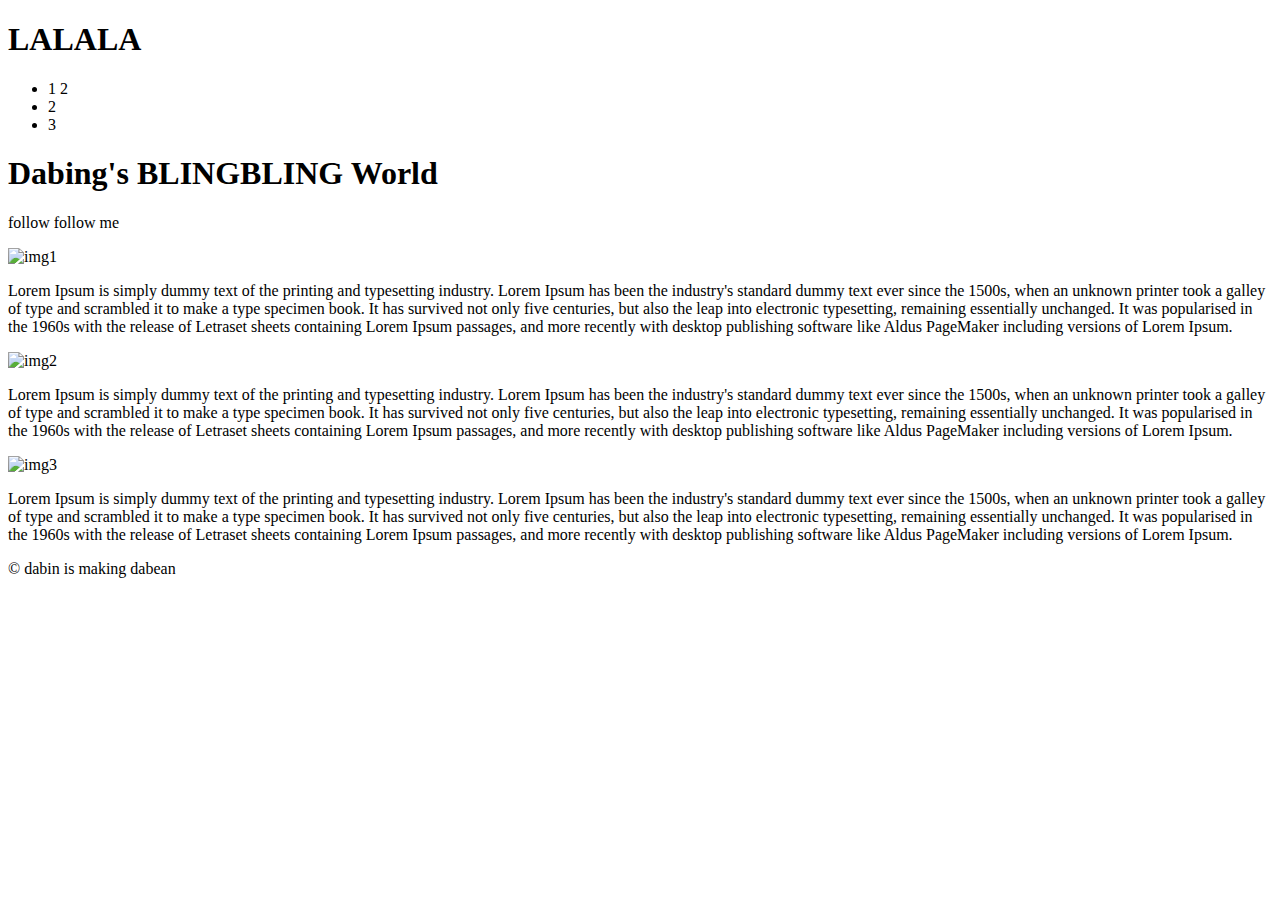
==== index.html @ ab3bc934 "added 2" ====
<!DOCTYPE html>
<html lang="ko">
<head>
    <title>dabing's blingbling</title>
    <meta charset="utf-8"/>
    <link rel="stylesheet" type="text/css" href="style.css"/>
    <link href="https://fonts.google.com/css?family=Amatic SC:100" type="text/css" rel="stylesheet" >
    <!--넣고싶은 폰트찾아넣자, 글자크기도 설정-->
</head>
<body>
    <nav>
      <div class="left">
        <h1>LALALA</h1>
      </div>
      <div class="right">
        <ul>
            <li>1 2</li>
            <li>2</li>  
            <li>3</li>  
        </ul>
      </div>
    </nav>
    
    
    <header>
        <div>
            <h1>Dabing's BLINGBLING World</h1>
            <p>follow follow me</p>
        </div>
    </header>
    <!--header는 끝이야!-->
    
         <section class = "sec">
                <article class="menu01">
                  <img src="fff.png" alt="img1">
                  <p>Lorem Ipsum is simply dummy text of the printing and typesetting industry. Lorem Ipsum has been the industry's standard dummy text ever since the 1500s, when an unknown printer took a galley of type and scrambled it to make a type specimen book. It has survived not only five centuries, but also the leap into electronic typesetting, remaining essentially unchanged. It was popularised in the 1960s with the release of Letraset sheets containing Lorem Ipsum passages, and more recently with desktop publishing software like Aldus PageMaker including versions of Lorem Ipsum.</p>
                </article>
                <article class="menu02">
                  <img src="fff.png" alt="img2">
                  <p>Lorem Ipsum is simply dummy text of the printing and typesetting industry. Lorem Ipsum has been the industry's standard dummy text ever since the 1500s, when an unknown printer took a galley of type and scrambled it to make a type specimen book. It has survived not only five centuries, but also the leap into electronic typesetting, remaining essentially unchanged. It was popularised in the 1960s with the release of Letraset sheets containing Lorem Ipsum passages, and more recently with desktop publishing software like Aldus PageMaker including versions of Lorem Ipsum.</p>
                </article>
                <article class="menu03">
                    <img src="fff.png" alt="img3">
                    <p>Lorem Ipsum is simply dummy text of the printing and typesetting industry. Lorem Ipsum has been the industry's standard dummy text ever since the 1500s, when an unknown printer took a galley of type and scrambled it to make a type specimen book. It has survived not only five centuries, but also the leap into electronic typesetting, remaining essentially unchanged. It was popularised in the 1960s with the release of Letraset sheets containing Lorem Ipsum passages, and more recently with desktop publishing software like Aldus PageMaker including versions of Lorem Ipsum.</p>
                </article>
        </section>
        
        
        <footer>
          <div class="container">
            <p>&copy; dabin is making dabean</p>
          </div>
        </footer>
    </body>
</html>
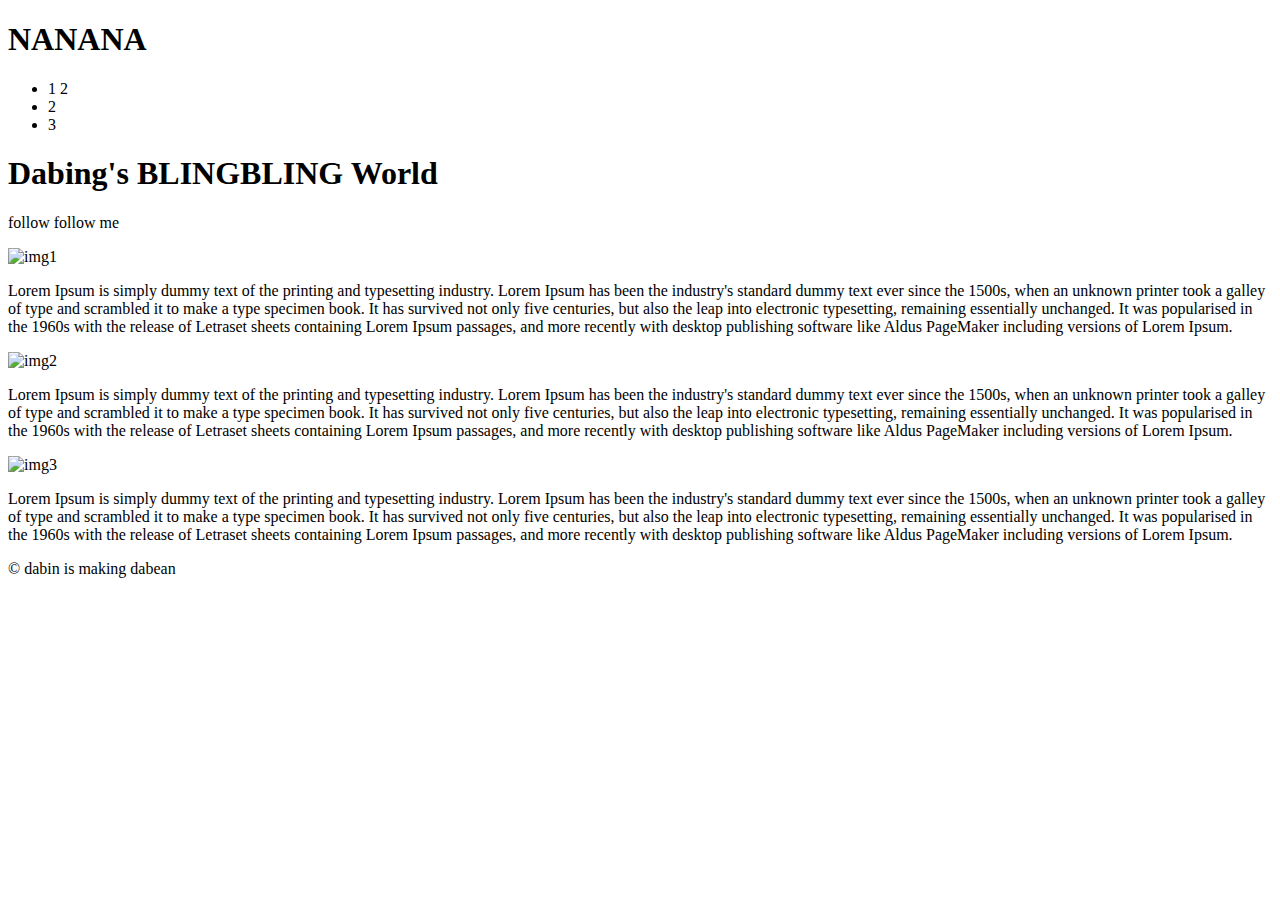
==== commit f652da81: "nanana changed" ====
--- a/index.html
+++ b/index.html
@@ -10,8 +10,8 @@
 <body>
     <nav>
       <div class="left">
-        <h1>LALALA</h1>
-      </div>
+        <h1>NANANA</h1>
+      </div> 
       <div class="right">
         <ul>
             <li>1 2</li>
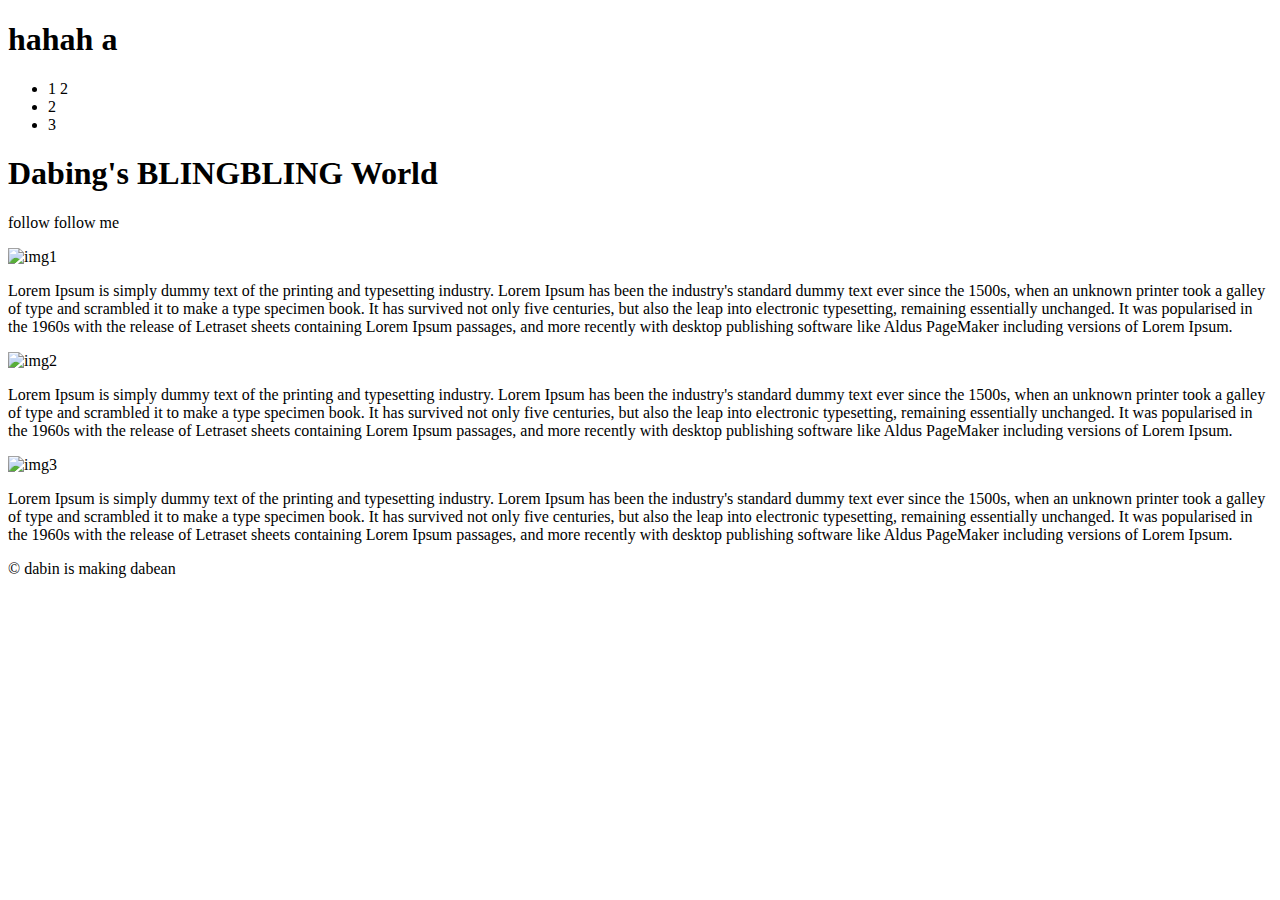
==== commit 07849880: "hahah a changed" ====
--- a/index.html
+++ b/index.html
@@ -10,7 +10,7 @@
 <body>
     <nav>
       <div class="left">
-        <h1>NANANA</h1>
+        <h1>hahah a</h1>
       </div> 
       <div class="right">
         <ul>
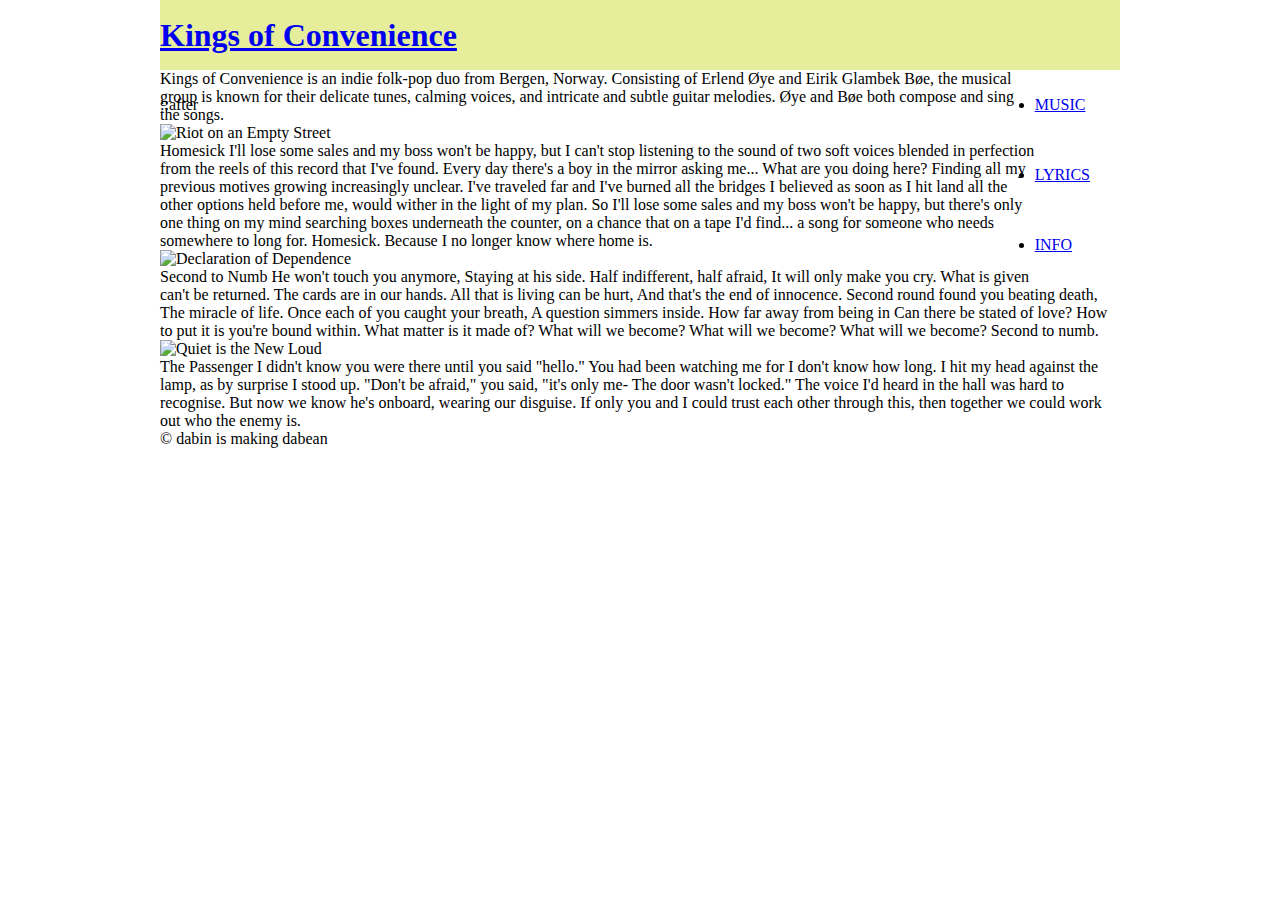
==== commit 70bb4a3c: "pictures added" ====
--- a/index.html
+++ b/index.html
@@ -1,55 +1,132 @@
 <!DOCTYPE html>
-<html lang="ko">
+<html lang="en">
 <head>
-    <title>dabing's blingbling</title>
+    <title>KingsofConvenience</title>
     <meta charset="utf-8"/>
     <link rel="stylesheet" type="text/css" href="style.css"/>
     <link href="https://fonts.google.com/css?family=Amatic SC:100" type="text/css" rel="stylesheet" >
-    <!--넣고싶은 폰트찾아넣자, 글자크기도 설정-->
 </head>
 <body>
+  <div class="container">
     <nav>
-      <div class="left">
-        <h1>hahah a</h1>
-      </div> 
-      <div class="right">
-        <ul>
-            <li>1 2</li>
-            <li>2</li>  
-            <li>3</li>  
-        </ul>
+      <h1 class="nav-logo">
+        <a href="http://www.dabin1027.site">Kings of Convenience</a>
+      </h1>
+      <div class="nav-menu">
+       <ul="nav-btn">
+         <li>
+           <a href="http://www.dabin1027.site">MUSIC</a>
+         </li>
+         <li>
+           <a href="http://www.dabin1027.site">LYRICS</a>
+         </li>
+         <li>
+           <a href="http://www.dabin1027.site">INFO</a>
+         </li>
+       </ul>
       </div>
+      ::after
     </nav>
-    
-    
-    <header>
-        <div>
-            <h1>Dabing's BLINGBLING World</h1>
-            <p>follow follow me</p>
+    <header class="hd">
+      <h2 class="hd-title"Beautiful Songs></h2>
+      <p class="hd-txt">
+        Kings of Convenience is an indie folk-pop duo from Bergen, Norway. Consisting of Erlend Øye and Eirik Glambek Bøe, the musical group is known for their delicate tunes, calming voices, and intricate and subtle guitar melodies. Øye and Bøe both compose and sing the songs.
+      </p>
+    </header>
+    <section class="sec">
+      <article class="atc_1"></article>
+      <div class="square">
+        <img src="http://images.genius.com/bf7a6de046aafdd8db9bba3cb117175c.1000x1000x1.jpg" alt="Riot on an Empty Street">
+      </div>
+      <p>
+        Homesick
+        I'll lose some sales and my boss won't be happy,
+but I can't stop listening to the sound
+of two soft voices
+blended in perfection
+from the reels of this record that I've found.
+
+Every day there's a boy in the mirror asking me...
+What are you doing here?
+Finding all my previous motives
+growing increasingly unclear.
+
+I've traveled far and I've burned all the bridges
+I believed as soon as I hit land
+all the other options held before me,
+would wither in the light of my plan.
+
+So I'll lose some sales and my boss won't be happy,
+but there's only one thing on my mind
+searching boxes underneath the counter,
+on a chance that on a tape I'd find...
+a song for someone who needs somewhere to long for.
+
+Homesick.
+Because I no longer know where home is.
+      </p>
+      <article class="atc_2">
+        <div class="square">
+          <img src="http://mp3red.me/cover/1282859-460x460/declaration-of-dependence.jpg" alt="Declaration of Dependence">
         </div>
-    </header>
-    <!--header는 끝이야!-->
-    
-         <section class = "sec">
-                <article class="menu01">
-                  <img src="fff.png" alt="img1">
-                  <p>Lorem Ipsum is simply dummy text of the printing and typesetting industry. Lorem Ipsum has been the industry's standard dummy text ever since the 1500s, when an unknown printer took a galley of type and scrambled it to make a type specimen book. It has survived not only five centuries, but also the leap into electronic typesetting, remaining essentially unchanged. It was popularised in the 1960s with the release of Letraset sheets containing Lorem Ipsum passages, and more recently with desktop publishing software like Aldus PageMaker including versions of Lorem Ipsum.</p>
-                </article>
-                <article class="menu02">
-                  <img src="fff.png" alt="img2">
-                  <p>Lorem Ipsum is simply dummy text of the printing and typesetting industry. Lorem Ipsum has been the industry's standard dummy text ever since the 1500s, when an unknown printer took a galley of type and scrambled it to make a type specimen book. It has survived not only five centuries, but also the leap into electronic typesetting, remaining essentially unchanged. It was popularised in the 1960s with the release of Letraset sheets containing Lorem Ipsum passages, and more recently with desktop publishing software like Aldus PageMaker including versions of Lorem Ipsum.</p>
-                </article>
-                <article class="menu03">
-                    <img src="fff.png" alt="img3">
-                    <p>Lorem Ipsum is simply dummy text of the printing and typesetting industry. Lorem Ipsum has been the industry's standard dummy text ever since the 1500s, when an unknown printer took a galley of type and scrambled it to make a type specimen book. It has survived not only five centuries, but also the leap into electronic typesetting, remaining essentially unchanged. It was popularised in the 1960s with the release of Letraset sheets containing Lorem Ipsum passages, and more recently with desktop publishing software like Aldus PageMaker including versions of Lorem Ipsum.</p>
-                </article>
-        </section>
-        
-        
-        <footer>
-          <div class="container">
-            <p>&copy; dabin is making dabean</p>
-          </div>
-        </footer>
-    </body>
+        <p>
+          Second to Numb
+          He won't touch you anymore,
+Staying at his side.
+Half indifferent, half afraid,
+It will only make you cry.
+
+What is given can't be returned.
+The cards are in our hands.
+All that is living can be hurt,
+And that's the end of innocence.
+
+Second round found you beating death,
+The miracle of life.
+Once each of you caught your breath,
+A question simmers inside.
+
+How far away from being in
+Can there be stated of love?
+How to put it is you're bound within.
+What matter is it made of?
+
+What will we become?
+What will we become?
+What will we become?
+Second to numb.
+        </p>
+      </article>
+      <article class="atc_3">
+        <div class="square">
+          <img src="https://upload.wikimedia.org/wikipedia/en/4/44/Kings_of_Convenience_-_Quiet_Is_the_New_Loud_%28cover%29.jpg" alt="Quiet is the New Loud">
+        </div>
+        <p>
+         The Passenger
+         
+I didn't know you were there
+until you said "hello." 
+You had been watching me 
+for I don't know how long. 
+I hit my head against the lamp, 
+as by surprise I stood up. 
+"Don't be afraid," you said, 
+"it's only me- The door wasn't locked." 
+
+The voice I'd heard in the hall 
+was hard to recognise. 
+But now we know he's onboard, 
+wearing our disguise. 
+If only you and I could trust 
+each other through this, 
+then together we could 
+work out who the enemy is.
+        </p>
+      </article>
+     </section>
+     <footer class="ft">
+      <p>&copy; dabin is making dabean</p>
+     </footer>
+    </div>
+  </body>
 </html>
--- a/style.css
+++ b/style.css
@@ -0,0 +1,85 @@
+* {
+box-sizing: border-box;
+margin: 0 auto;
+padding: 0;
+}
+
+body {
+    width: 960px;
+    display: block;
+}
+
+nav {
+    height: 70px;
+    background-color:#E6EE9C;
+    line-height: 70px;
+}
+.nav-menu {
+    float: right;
+    margin-right: 30px;
+}
+.nav-btn {
+    list-style-type: none;
+    margin: 0;
+ul.nav-btn > li {
+    float: left;
+    margin-left: 25px;
+}
+li {
+    display: list-item;
+    text-align: -webkit-match-parent;
+}
+nav::after {
+    content: " ";
+    display: block;
+    clear: both;
+}
+.hd {
+    height: 600px;
+    background-image: url(https://s-media-cache-ak0.pinimg.com/736x/ea/db/12/eadb12b92d3ec52ce2da592c30813175.jpg;)
+    background-size: cover;
+    background-position: center center;
+    color: white;
+    text-align: center;
+}
+.hd-title {
+    font-size: 100px;
+    margin-top: 0px;
+    margin-bottom: 20px;
+    padding-top: 150px;
+    font-family: 'Amatic SC', cursive;
+}
+p {
+    display: block;
+    -webkit-margin-before: 1em;
+    -webkit-margin-after: 1em;
+    -webkit-margin-start: 0px;
+    -webkit-margin-end: 0px;
+}
+.sec {
+    text-align: center;
+    padding: 100px 0;
+}
+.sec article {
+    float: left;
+    width: 300px;
+    margin-right: 30px;
+}
+.square {
+    overflow: hidden;
+    height: 300px;
+    width: 300px;
+}
+.sec article p {
+    margin-top: 40px;
+}
+.sec::after {
+    content: " ";
+    display: block;
+    clear: both;
+}
+.ft {
+    padding: 15px;
+    text-align: center;
+    background-color: #E6EE9C;
+}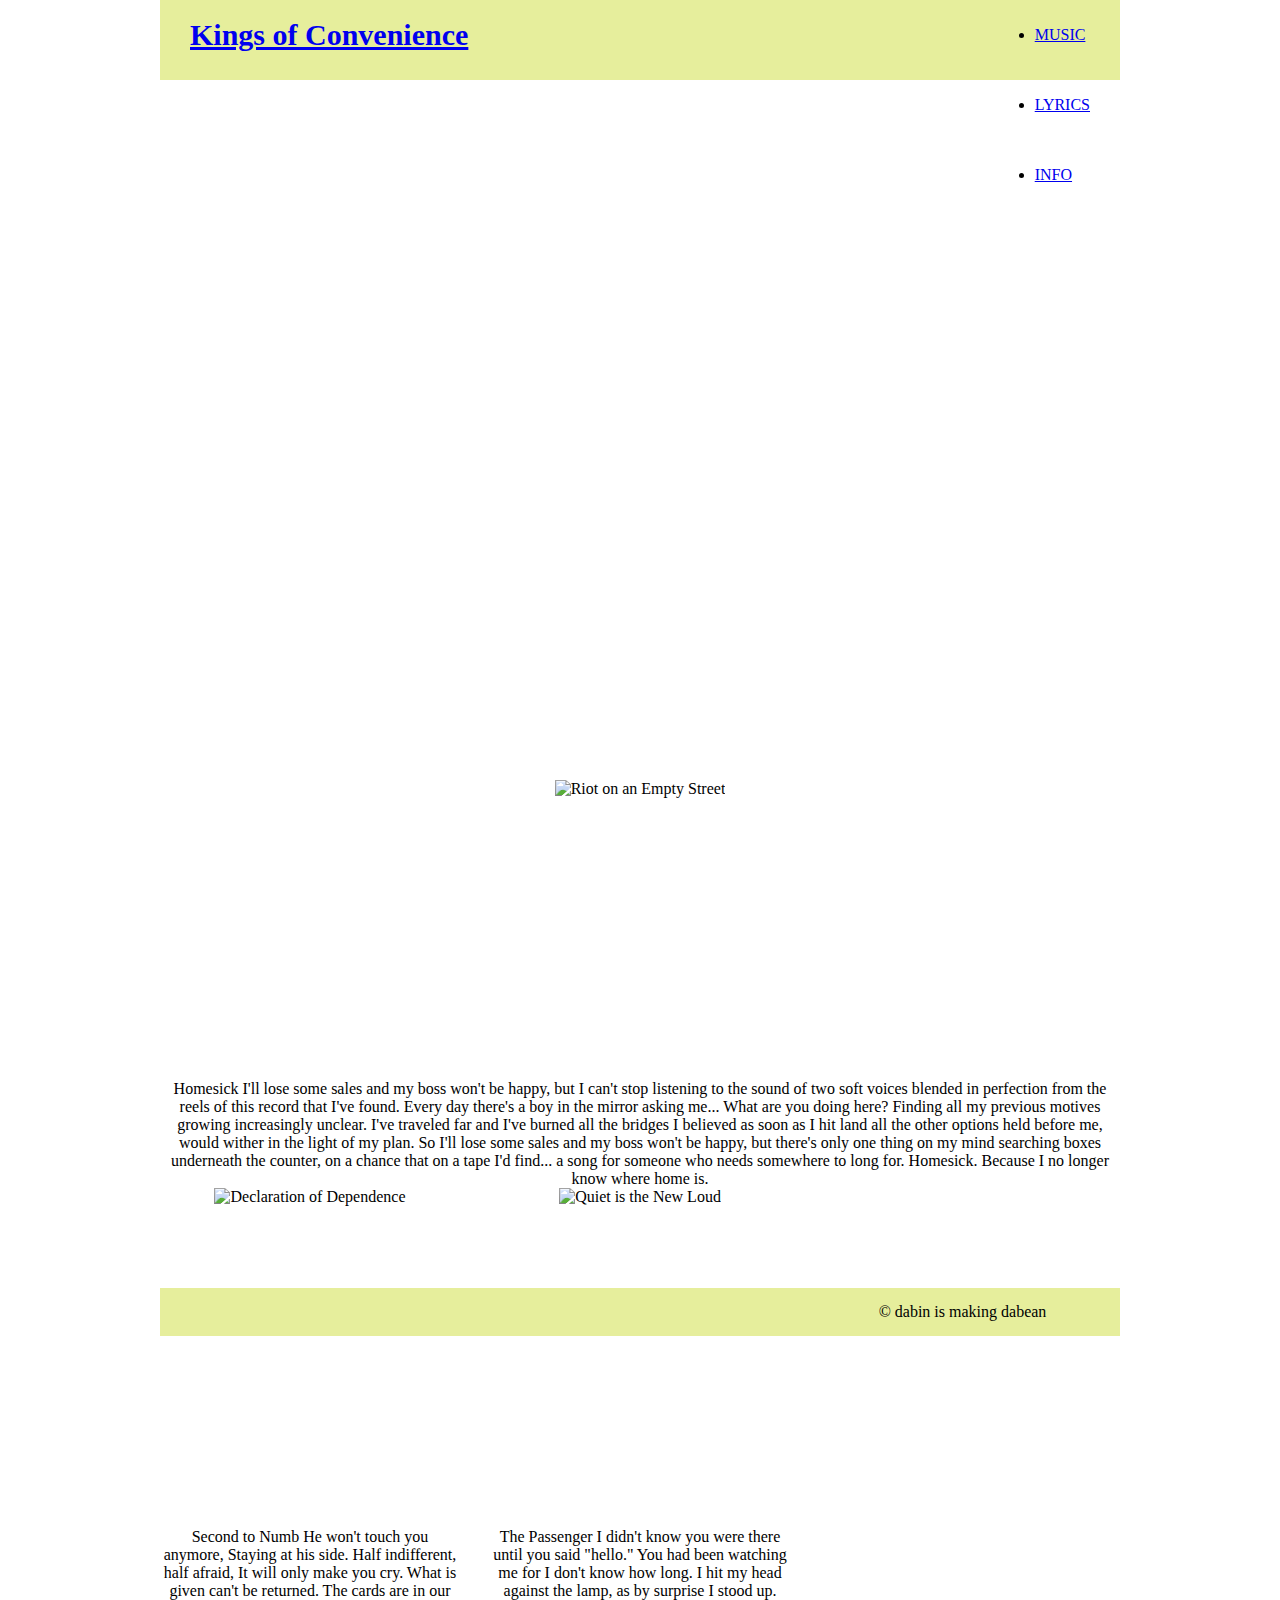
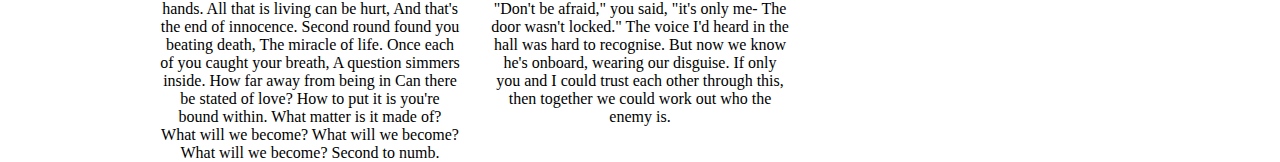
==== commit 4e02d027: "html completed" ====
--- a/index.html
+++ b/index.html
@@ -25,7 +25,6 @@
          </li>
        </ul>
       </div>
-      ::after
     </nav>
     <header class="hd">
       <h2 class="hd-title"Beautiful Songs></h2>
--- a/style.css
+++ b/style.css
@@ -3,37 +3,37 @@
 margin: 0 auto;
 padding: 0;
 }
+.container{
+    width: 960px;
+    margin: 0 auto;
+}
 
 body {
     width: 960px;
-    display: block;
 }
 
 nav {
-    height: 70px;
-    background-color:#E6EE9C;
+    height: 80px;
+    background-color: #E6EE9C;
     line-height: 70px;
 }
+.nav-logo{
+    font-size: 30px;
+    float: left;
+    margin: 0;
+    margin-left: 30px;
+}
+
 .nav-menu {
     float: right;
     margin-right: 30px;
 }
-.nav-btn {
-    list-style-type: none;
-    margin: 0;
+
 ul.nav-btn > li {
     float: left;
     margin-left: 25px;
 }
-li {
-    display: list-item;
-    text-align: -webkit-match-parent;
-}
-nav::after {
-    content: " ";
-    display: block;
-    clear: both;
-}
+
 .hd {
     height: 600px;
     background-image: url(https://s-media-cache-ak0.pinimg.com/736x/ea/db/12/eadb12b92d3ec52ce2da592c30813175.jpg;)
@@ -49,13 +49,7 @@
     padding-top: 150px;
     font-family: 'Amatic SC', cursive;
 }
-p {
-    display: block;
-    -webkit-margin-before: 1em;
-    -webkit-margin-after: 1em;
-    -webkit-margin-start: 0px;
-    -webkit-margin-end: 0px;
-}
+  
 .sec {
     text-align: center;
     padding: 100px 0;
@@ -73,11 +67,7 @@
 .sec article p {
     margin-top: 40px;
 }
-.sec::after {
-    content: " ";
-    display: block;
-    clear: both;
-}
+
 .ft {
     padding: 15px;
     text-align: center;
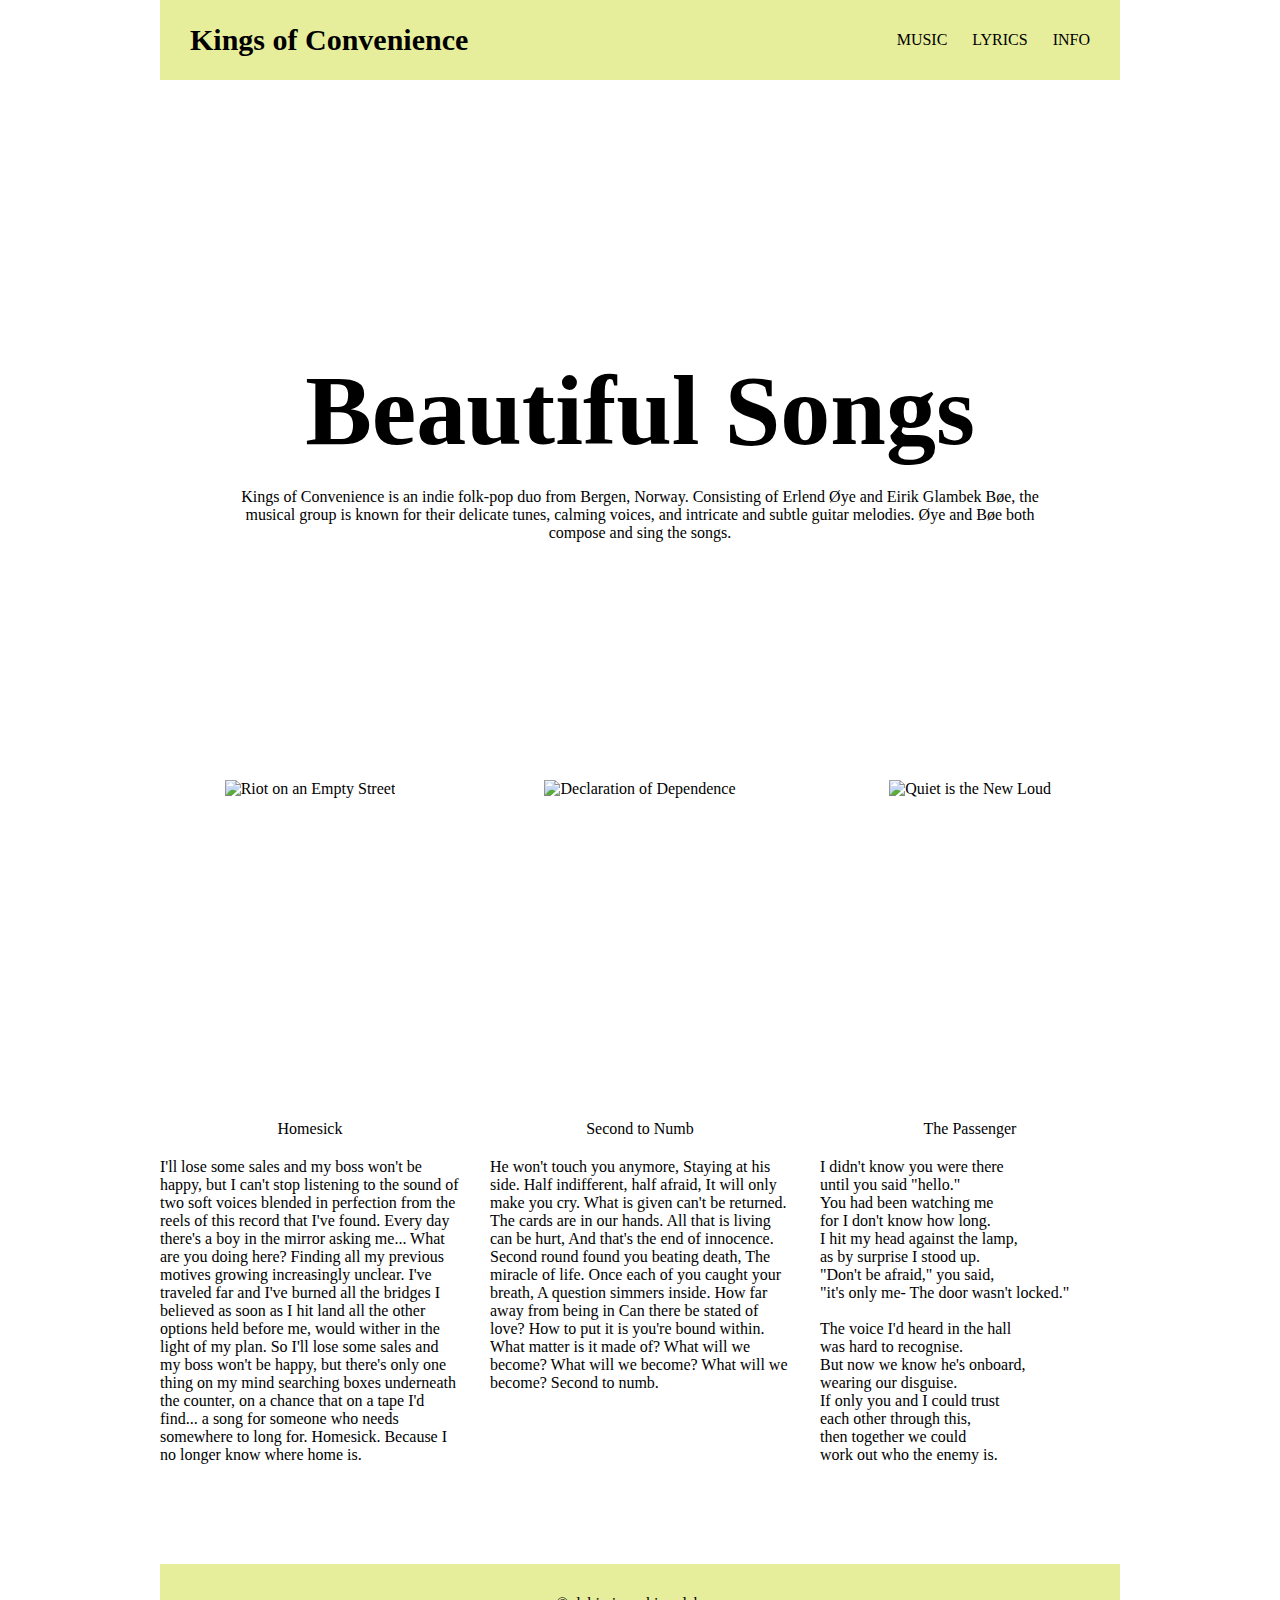
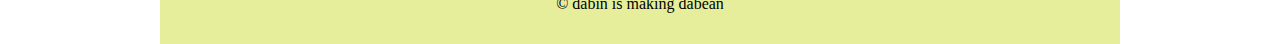
==== commit 99610375: "all completed" ====
--- a/index.html
+++ b/index.html
@@ -13,7 +13,7 @@
         <a href="http://www.dabin1027.site">Kings of Convenience</a>
       </h1>
       <div class="nav-menu">
-       <ul="nav-btn">
+       <ul class="nav-btn">
          <li>
            <a href="http://www.dabin1027.site">MUSIC</a>
          </li>
@@ -27,99 +27,102 @@
       </div>
     </nav>
     <header class="hd">
-      <h2 class="hd-title"Beautiful Songs></h2>
+      <div class="hd-box">
+        <h2 class="hd-title">Beautiful Songs</h2>
       <p class="hd-txt">
         Kings of Convenience is an indie folk-pop duo from Bergen, Norway. Consisting of Erlend Øye and Eirik Glambek Bøe, the musical group is known for their delicate tunes, calming voices, and intricate and subtle guitar melodies. Øye and Bøe both compose and sing the songs.
       </p>
+      </div>
     </header>
     <section class="sec">
-      <article class="atc_1"></article>
-      <div class="square">
+      <article class="atc_1">
+        <div class="square">
         <img src="http://images.genius.com/bf7a6de046aafdd8db9bba3cb117175c.1000x1000x1.jpg" alt="Riot on an Empty Street">
       </div>
-      <p>
-        Homesick
+      <p class="atc-title">Homesick</p>
+      <p class="atc-content">
         I'll lose some sales and my boss won't be happy,
-but I can't stop listening to the sound
-of two soft voices
-blended in perfection
-from the reels of this record that I've found.
-
-Every day there's a boy in the mirror asking me...
-What are you doing here?
-Finding all my previous motives
-growing increasingly unclear.
-
-I've traveled far and I've burned all the bridges
-I believed as soon as I hit land
-all the other options held before me,
-would wither in the light of my plan.
-
-So I'll lose some sales and my boss won't be happy,
-but there's only one thing on my mind
-searching boxes underneath the counter,
-on a chance that on a tape I'd find...
-a song for someone who needs somewhere to long for.
-
-Homesick.
-Because I no longer know where home is.
+        but I can't stop listening to the sound
+        of two soft voices
+        blended in perfection
+        from the reels of this record that I've found.
+        
+        Every day there's a boy in the mirror asking me...
+        What are you doing here?
+        Finding all my previous motives
+        growing increasingly unclear.
+        
+        I've traveled far and I've burned all the bridges
+        I believed as soon as I hit land
+        all the other options held before me,
+        would wither in the light of my plan.
+        
+        So I'll lose some sales and my boss won't be happy,
+        but there's only one thing on my mind
+        searching boxes underneath the counter,
+        on a chance that on a tape I'd find...
+        a song for someone who needs somewhere to long for.
+        
+        Homesick.
+        Because I no longer know where home is.
       </p>
+      </article>
+      
       <article class="atc_2">
         <div class="square">
           <img src="http://mp3red.me/cover/1282859-460x460/declaration-of-dependence.jpg" alt="Declaration of Dependence">
         </div>
-        <p>
-          Second to Numb
+        <p class="atc-title">Second to Numb</p>
+        <p class="atc-content">
           He won't touch you anymore,
-Staying at his side.
-Half indifferent, half afraid,
-It will only make you cry.
-
-What is given can't be returned.
-The cards are in our hands.
-All that is living can be hurt,
-And that's the end of innocence.
-
-Second round found you beating death,
-The miracle of life.
-Once each of you caught your breath,
-A question simmers inside.
-
-How far away from being in
-Can there be stated of love?
-How to put it is you're bound within.
-What matter is it made of?
-
-What will we become?
-What will we become?
-What will we become?
-Second to numb.
+          Staying at his side.
+          Half indifferent, half afraid,
+          It will only make you cry.
+          
+          What is given can't be returned.
+          The cards are in our hands.
+          All that is living can be hurt,
+          And that's the end of innocence.
+          
+          Second round found you beating death,
+          The miracle of life.
+          Once each of you caught your breath,
+          A question simmers inside.
+          
+          How far away from being in
+          Can there be stated of love?
+          How to put it is you're bound within.
+          What matter is it made of?
+          
+          What will we become?
+          What will we become?
+          What will we become?
+          Second to numb.
         </p>
       </article>
       <article class="atc_3">
         <div class="square">
           <img src="https://upload.wikimedia.org/wikipedia/en/4/44/Kings_of_Convenience_-_Quiet_Is_the_New_Loud_%28cover%29.jpg" alt="Quiet is the New Loud">
         </div>
-        <p>
-         The Passenger
-         
-I didn't know you were there
-until you said "hello." 
-You had been watching me 
-for I don't know how long. 
-I hit my head against the lamp, 
-as by surprise I stood up. 
-"Don't be afraid," you said, 
-"it's only me- The door wasn't locked." 
-
-The voice I'd heard in the hall 
-was hard to recognise. 
-But now we know he's onboard, 
-wearing our disguise. 
-If only you and I could trust 
-each other through this, 
-then together we could 
-work out who the enemy is.
+        <p class="atc-title">The Passenger</p>
+        <p class="atc-content">
+          I didn't know you were there<br>
+          until you said "hello." <br>
+          You had been watching me <br>
+          for I don't know how long. <br>
+          I hit my head against the lamp, <br>
+          as by surprise I stood up. <br>
+          "Don't be afraid," you said, <br>
+          "it's only me- The door wasn't locked." <br>
+          <br>
+          The voice I'd heard in the hall <br>
+          was hard to recognise. <br>
+          But now we know he's onboard, <br>
+          wearing our disguise. <br>
+          If only you and I could trust <br>
+          each other through this, <br>
+          then together we could <br>
+          work out who the enemy is.<br>
         </p>
       </article>
      </section>
--- a/style.css
+++ b/style.css
@@ -1,22 +1,26 @@
 * {
-box-sizing: border-box;
-margin: 0 auto;
-padding: 0;
+    box-sizing: border-box;
 }
-.container{
+.container {
     width: 960px;
     margin: 0 auto;
 }
 
 body {
-    width: 960px;
+    margin: 0;
+}
+
+a:visited, a:link {
+    text-decoration: none;
+    color: black;
 }
 
 nav {
     height: 80px;
     background-color: #E6EE9C;
-    line-height: 70px;
+    line-height: 80px;
 }
+
 .nav-logo{
     font-size: 30px;
     float: left;
@@ -29,42 +33,89 @@
     margin-right: 30px;
 }
 
+ul.nav-btn {
+    list-style-type: none;
+    margin: 0;
+}
+
 ul.nav-btn > li {
     float: left;
     margin-left: 25px;
 }
 
+nav::after {
+    content: "";
+    display: block;
+    clear: both;
+}
+
 .hd {
     height: 600px;
-    background-image: url(https://s-media-cache-ak0.pinimg.com/736x/ea/db/12/eadb12b92d3ec52ce2da592c30813175.jpg;)
+    background-image: url(https://s-media-cache-ak0.pinimg.com/736x/ea/db/12/eadb12b92d3ec52ce2da592c30813175.jpg);
     background-size: cover;
     background-position: center center;
-    color: white;
+    color: black;
     text-align: center;
+    position: relative;
+    
 }
+
 .hd-title {
     font-size: 100px;
-    margin-top: 0px;
+    margin: 0;
+    font-family: 'Amatic SC', cursive;
     margin-bottom: 20px;
     padding-top: 150px;
-    font-family: 'Amatic SC', cursive;
 }
   
+.hd-box {
+    position: absolute;
+    width: 800px;
+    top: 50%;
+    left: 50%;
+    transform: translate(-50%, -50%);
+}
+
 .sec {
     text-align: center;
     padding: 100px 0;
 }
+
+.sec::after {
+    content: "";
+    display: block;
+    clear: both;
+}
+
 .sec article {
     float: left;
     width: 300px;
     margin-right: 30px;
 }
+
+.sec article:last-child {
+    margin-right: 0;
+}
+
 .square {
     overflow: hidden;
     height: 300px;
     width: 300px;
 }
-.sec article p {
+
+.sec article img {
+    width: 100%;
+    height: auto;
+}
+
+.sec article .atc-content {
+    text-align: left;
+    margin: 20px 0 0 0;
+}
+
+.atc-title {
+    text-align: center;
+    margin: 0;
     margin-top: 40px;
 }
 
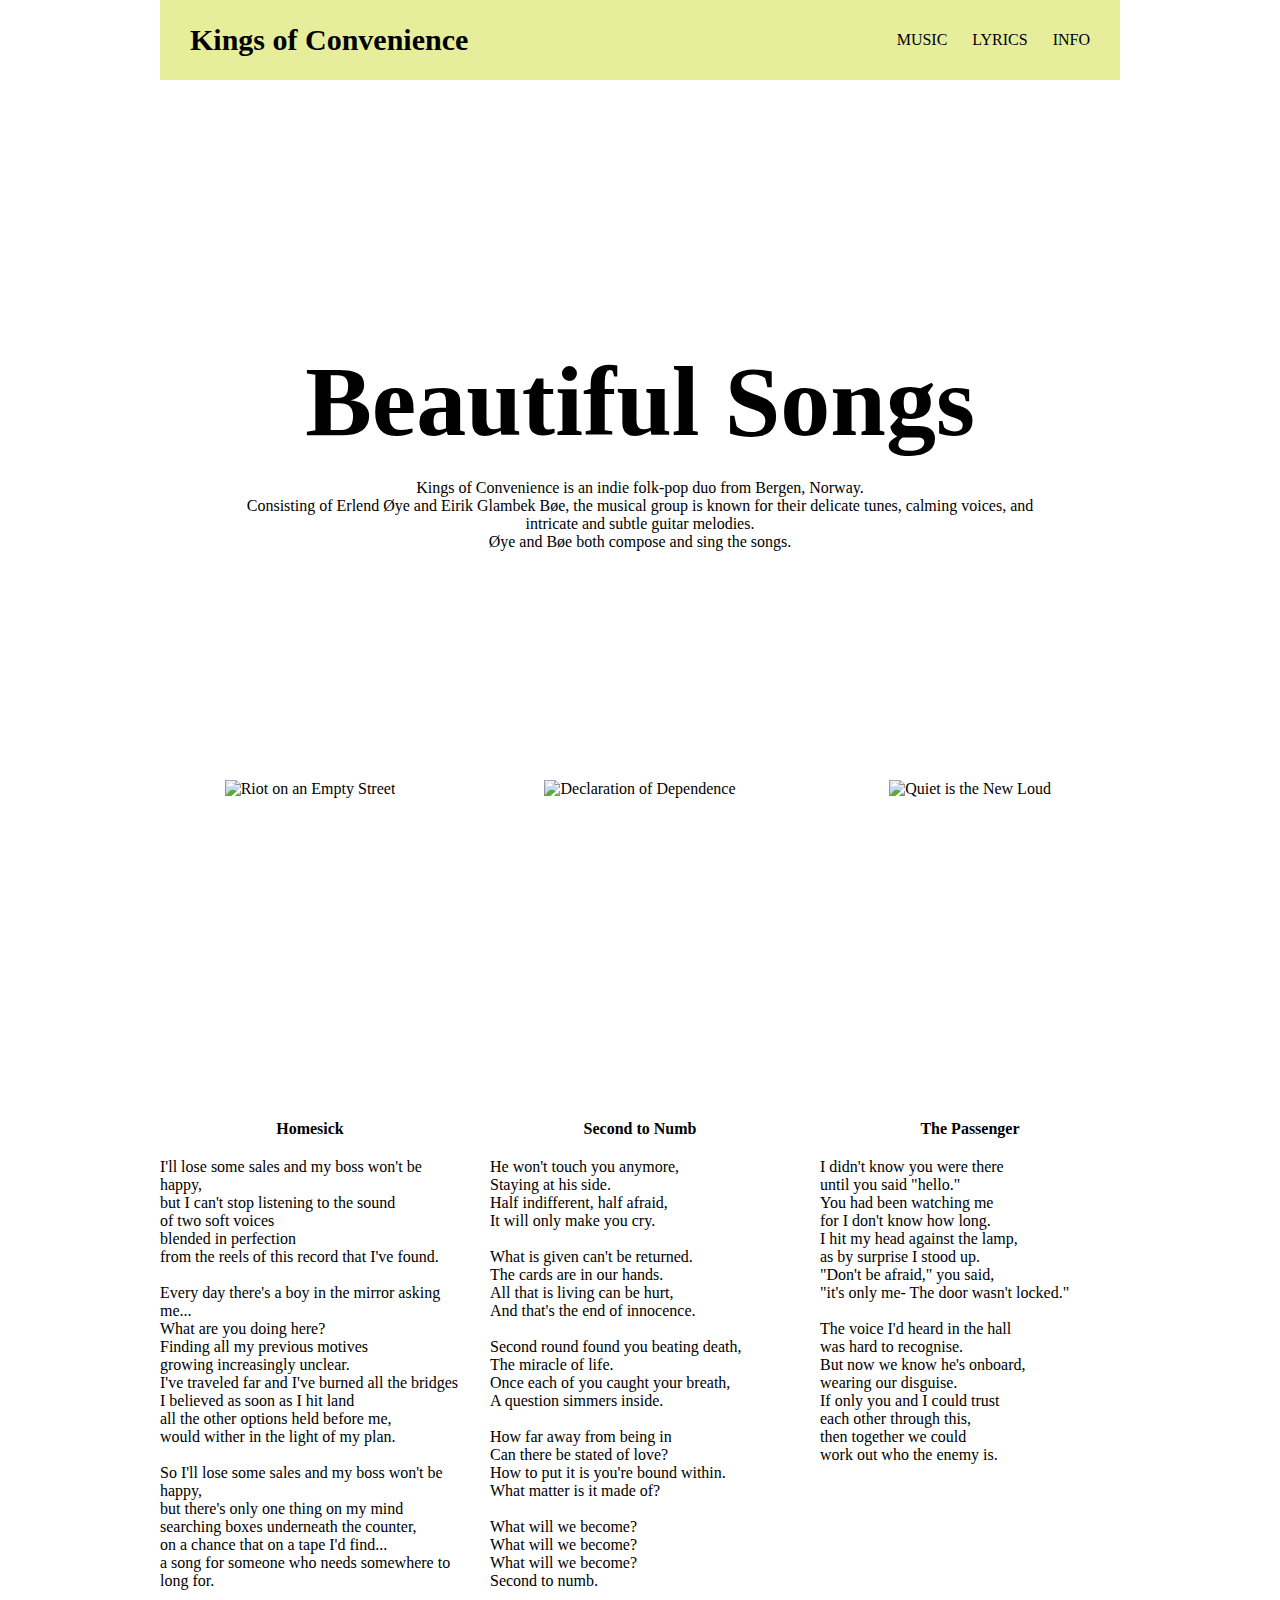
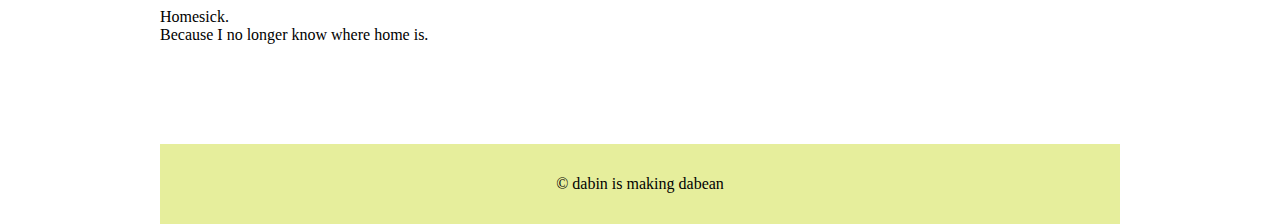
==== commit b047658f: "br added" ====
--- a/index.html
+++ b/index.html
@@ -30,7 +30,9 @@
       <div class="hd-box">
         <h2 class="hd-title">Beautiful Songs</h2>
       <p class="hd-txt">
-        Kings of Convenience is an indie folk-pop duo from Bergen, Norway. Consisting of Erlend Øye and Eirik Glambek Bøe, the musical group is known for their delicate tunes, calming voices, and intricate and subtle guitar melodies. Øye and Bøe both compose and sing the songs.
+        Kings of Convenience is an indie folk-pop duo from Bergen, Norway.<br>
+        Consisting of Erlend Øye and Eirik Glambek Bøe, the musical group is known for their delicate tunes, calming voices, and intricate and subtle guitar melodies.<br>
+        Øye and Bøe both compose and sing the songs.
       </p>
       </div>
     </header>
@@ -39,32 +41,32 @@
         <div class="square">
         <img src="http://images.genius.com/bf7a6de046aafdd8db9bba3cb117175c.1000x1000x1.jpg" alt="Riot on an Empty Street">
       </div>
-      <p class="atc-title">Homesick</p>
+      <p class="atc-title"  style="font-weight: bold">Homesick</p>
       <p class="atc-content">
-        I'll lose some sales and my boss won't be happy,
-        but I can't stop listening to the sound
-        of two soft voices
-        blended in perfection
-        from the reels of this record that I've found.
+        I'll lose some sales and my boss won't be happy,<br>
+        but I can't stop listening to the sound<br>
+        of two soft voices<br>
+        blended in perfection<br>
+        from the reels of this record that I've found.<br>
+        <br>
+        Every day there's a boy in the mirror asking me...<br>
+        What are you doing here?<br>
+        Finding all my previous motives<br>
+        growing increasingly unclear.<br>
         
-        Every day there's a boy in the mirror asking me...
-        What are you doing here?
-        Finding all my previous motives
-        growing increasingly unclear.
-        
-        I've traveled far and I've burned all the bridges
-        I believed as soon as I hit land
-        all the other options held before me,
-        would wither in the light of my plan.
-        
-        So I'll lose some sales and my boss won't be happy,
-        but there's only one thing on my mind
-        searching boxes underneath the counter,
-        on a chance that on a tape I'd find...
-        a song for someone who needs somewhere to long for.
-        
-        Homesick.
-        Because I no longer know where home is.
+        I've traveled far and I've burned all the bridges<br>
+        I believed as soon as I hit land<br>
+        all the other options held before me,<br>
+        would wither in the light of my plan.<br>
+        <br>
+        So I'll lose some sales and my boss won't be happy,<br>
+        but there's only one thing on my mind<br>
+        searching boxes underneath the counter,<br>
+        on a chance that on a tape I'd find...<br>
+        a song for someone who needs somewhere to long for.<br>
+        <br>
+        Homesick.<br>
+        Because I no longer know where home is.<br>
       </p>
       </article>
       
@@ -72,39 +74,39 @@
         <div class="square">
           <img src="http://mp3red.me/cover/1282859-460x460/declaration-of-dependence.jpg" alt="Declaration of Dependence">
         </div>
-        <p class="atc-title">Second to Numb</p>
+        <p class="atc-title"  style="font-weight: bold">Second to Numb</p>
         <p class="atc-content">
-          He won't touch you anymore,
-          Staying at his side.
-          Half indifferent, half afraid,
-          It will only make you cry.
-          
-          What is given can't be returned.
-          The cards are in our hands.
-          All that is living can be hurt,
-          And that's the end of innocence.
-          
-          Second round found you beating death,
-          The miracle of life.
-          Once each of you caught your breath,
-          A question simmers inside.
-          
-          How far away from being in
-          Can there be stated of love?
-          How to put it is you're bound within.
-          What matter is it made of?
-          
-          What will we become?
-          What will we become?
-          What will we become?
-          Second to numb.
+          He won't touch you anymore,<br>
+          Staying at his side.<br>
+          Half indifferent, half afraid,<br>
+          It will only make you cry.<br>
+          <br>
+          What is given can't be returned.<br>
+          The cards are in our hands.<br>
+          All that is living can be hurt,<br>
+          And that's the end of innocence.<br>
+          <br>
+          Second round found you beating death,<br>
+          The miracle of life.<br>
+          Once each of you caught your breath,<br>
+          A question simmers inside.<br>
+          <br>
+          How far away from being in<br>
+          Can there be stated of love?<br>
+          How to put it is you're bound within.<br>
+          What matter is it made of?<br>
+          <br>
+          What will we become?<br>
+          What will we become?<br>
+          What will we become?<br>
+          Second to numb.<br>
         </p>
       </article>
       <article class="atc_3">
         <div class="square">
           <img src="https://upload.wikimedia.org/wikipedia/en/4/44/Kings_of_Convenience_-_Quiet_Is_the_New_Loud_%28cover%29.jpg" alt="Quiet is the New Loud">
         </div>
-        <p class="atc-title">The Passenger</p>
+        <p class="atc-title"  style="font-weight: bold">The Passenger</p>
         <p class="atc-content">
           I didn't know you were there<br>
           until you said "hello." <br>
